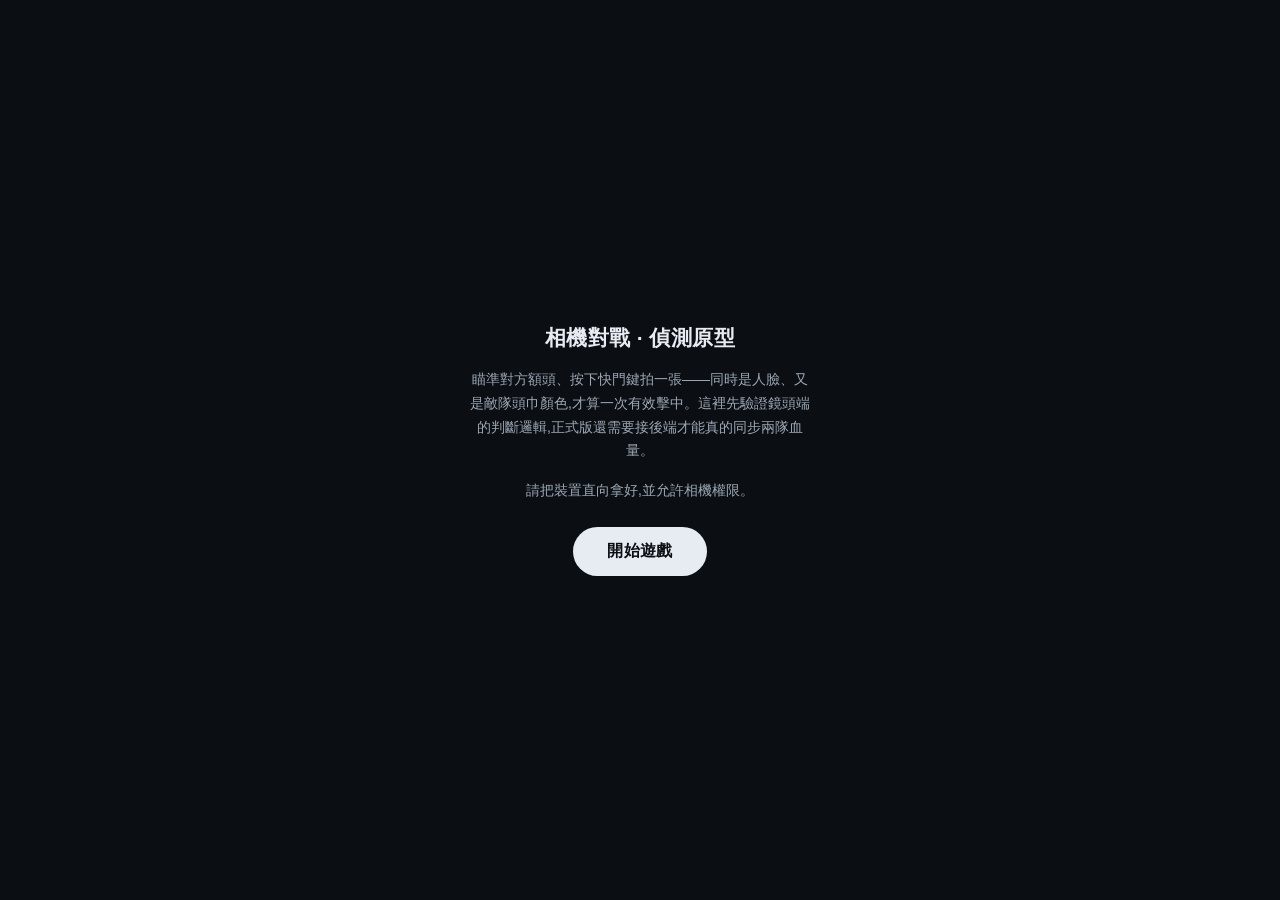
==== camera-battle-prototype.html @ 99b0b037 "Add files via upload" ====
<!DOCTYPE html>
<html lang="zh-Hant">
<head>
<meta charset="UTF-8">
<meta name="viewport" content="width=device-width, initial-scale=1.0, viewport-fit=cover, user-scalable=no">
<meta name="theme-color" content="#0B0E13">
<title>相機對戰 · 偵測原型</title>
<style>
  :root{
    --void:#0B0E13;
    --panel:#151A21;
    --red:#FF4757;
    --blue:#3D8BFF;
    --neutral:#9CA8B4;
    --hit:#FFD447;
    --text:#E7ECF2;
  }
  *{box-sizing:border-box; -webkit-tap-highlight-color:transparent;}
  html,body{
    margin:0; padding:0; width:100%; height:100%;
    background:var(--void); color:var(--text);
    font-family:-apple-system,BlinkMacSystemFont,"Helvetica Neue",Arial,sans-serif;
    overflow:hidden; overscroll-behavior:none;
  }
  #stage{position:fixed; inset:0;}
  video{
    position:absolute; inset:0; width:100%; height:100%;
    object-fit:cover; background:#000;
  }
  canvas#overlay{
    position:absolute; inset:0; width:100%; height:100%;
    object-fit:cover; pointer-events:none;
  }
  .flash{ position:absolute; inset:0; z-index:15; pointer-events:none; background:#fff; opacity:0; }
  .flash.flash-anim{ animation:flashPop .35s ease-out; }
  @keyframes flashPop{ 0%{opacity:.85;} 100%{opacity:0;} }

  #gameUI.hidden, .hidden{ display:none !important; }

  .hud-top{
    position:absolute; top:0; left:0; right:0;
    display:flex; align-items:center; justify-content:space-between;
    padding:calc(env(safe-area-inset-top,0px) + 14px) 16px 14px;
    background:linear-gradient(to bottom, rgba(11,14,19,.85), transparent);
    z-index:5;
  }
  .team-toggle{display:flex; gap:8px;}
  .team-btn{
    font-family:ui-monospace,"SF Mono","Cascadia Code","Roboto Mono",monospace;
    font-size:12px; letter-spacing:.06em; padding:8px 12px; border-radius:8px;
    border:1.5px solid rgba(255,255,255,.18); background:rgba(21,26,33,.7); color:var(--text);
    pointer-events:auto;
  }
  .team-btn[data-active="true"][data-team="red"]{ background:var(--red); border-color:var(--red); color:#1a0507;}
  .team-btn[data-active="true"][data-team="blue"]{ background:var(--blue); border-color:var(--blue); color:#04101f;}

  .hud-right{ display:flex; align-items:center; gap:8px; }
  .hit-counter{
    font-family:ui-monospace,"SF Mono","Cascadia Code","Roboto Mono",monospace;
    font-size:13px; letter-spacing:.06em; color:var(--neutral);
    background:rgba(21,26,33,.7); border:1px solid rgba(255,255,255,.14);
    padding:8px 12px; border-radius:8px;
  }
  .hit-counter b{color:var(--hit); font-size:15px;}
  .end-btn{
    font-family:ui-monospace,"SF Mono","Cascadia Code","Roboto Mono",monospace;
    font-size:11px; letter-spacing:.05em; padding:8px 10px; border-radius:8px;
    border:1.5px solid rgba(255,255,255,.18); background:rgba(21,26,33,.7); color:var(--neutral);
    pointer-events:auto;
  }

  .legend{
    position:absolute; top:64px; left:0; right:0; z-index:5;
    display:flex; justify-content:center; pointer-events:none;
  }
  .legend span{
    font-family:ui-monospace,"SF Mono","Cascadia Code","Roboto Mono",monospace;
    font-size:11px; color:var(--neutral); background:rgba(21,26,33,.7);
    padding:5px 10px; border-radius:6px; border:1px solid rgba(255,255,255,.1);
  }

  .reticle-wrap{
    position:absolute; top:44%; left:50%; transform:translate(-50%,-50%);
    width:150px; height:150px; z-index:4; pointer-events:none;
  }
  .reticle{width:100%; height:100%;}

  .result-banner{
    position:absolute; left:50%; top:38%; transform:translate(-50%,-50%) scale(.92);
    z-index:16; pointer-events:none; max-width:82vw; line-height:1.4;
    font-family:ui-monospace,"SF Mono","Cascadia Code","Roboto Mono",monospace;
    font-size:17px; font-weight:700; letter-spacing:.02em; text-align:center;
    padding:14px 20px; border-radius:12px;
    background:rgba(21,26,33,.88); border:1.5px solid rgba(255,255,255,.15);
    opacity:0; transition:opacity .18s ease, transform .18s ease;
  }
  .result-banner.show{ opacity:1; transform:translate(-50%,-50%) scale(1); }
  .result-banner.hit{ color:var(--hit); border-color:var(--hit); }
  .result-banner.miss{ color:var(--neutral); }

  .shutter-wrap{
    position:absolute; left:50%; bottom:calc(env(safe-area-inset-bottom,0px) + 28px);
    transform:translateX(-50%); z-index:10;
  }
  .shutter-btn{
    width:76px; height:76px; border-radius:50%;
    border:4px solid var(--text); background:transparent;
    display:flex; align-items:center; justify-content:center;
    pointer-events:auto; padding:0;
  }
  .shutter-inner{
    width:58px; height:58px; border-radius:50%; background:var(--text);
    transition: transform .1s ease, background .15s ease;
  }
  .shutter-btn:active .shutter-inner{ transform:scale(.8); }
  .shutter-btn:disabled .shutter-inner{ background:var(--neutral); }

  .status-bar{
    position:absolute; left:0; right:0; bottom:120px;
    padding:0 16px; z-index:5; text-align:center; pointer-events:none;
  }
  .status-text{
    font-family:ui-monospace,"SF Mono","Cascadia Code","Roboto Mono",monospace;
    font-size:13px; letter-spacing:.03em; color:var(--neutral);
  }

  .start-overlay{
    position:absolute; inset:0; z-index:20; background:var(--void);
    display:flex; flex-direction:column; align-items:center; justify-content:center;
    padding:32px; text-align:center; gap:16px;
  }
  .start-overlay h1{ font-size:21px; margin:0; letter-spacing:.02em; font-weight:700; }
  .start-overlay p{ font-size:14px; line-height:1.7; color:var(--neutral); margin:0; max-width:340px; }
  .start-btn{
    margin-top:8px; font-size:16px; font-weight:700; letter-spacing:.03em;
    padding:14px 34px; border-radius:999px; border:none;
    background:var(--text); color:var(--void); pointer-events:auto;
  }
  .start-btn:active{ transform:scale(.97); }
  .start-btn:disabled{ opacity:.6; }
  .error-text{ color:var(--red); font-size:13px; margin-top:4px; max-width:320px; }
</style>
</head>
<body>
<div id="stage">
  <video id="video" playsinline muted></video>
  <canvas id="overlay"></canvas>
  <div class="flash" id="flash"></div>

  <div id="gameUI" class="hidden">
    <div class="hud-top">
      <div class="team-toggle">
        <button class="team-btn" data-team="red" data-active="true">我方:紅隊</button>
        <button class="team-btn" data-team="blue" data-active="false">我方:藍隊</button>
      </div>
      <div class="hud-right">
        <div class="hit-counter">擊中 <b id="hitCount">0</b></div>
        <button class="end-btn" id="endBtn">結束</button>
      </div>
    </div>

    <div class="legend"><span id="legendText">尋找配戴「藍隊」頭巾的敵方臉孔</span></div>

    <div class="reticle-wrap">
      <svg class="reticle" viewBox="0 0 150 150" id="reticleSvg">
        <circle cx="75" cy="75" r="46" fill="none" stroke="#9CA8B4" stroke-width="2"/>
        <path d="M75 8 L75 28 M75 122 L75 142 M8 75 L28 75 M122 75 L142 75" stroke="#9CA8B4" stroke-width="2.5" stroke-linecap="round"/>
      </svg>
    </div>

    <div class="status-bar"><div class="status-text">瞄準對方額頭,按下方快門鍵拍一張判定</div></div>
    <div class="result-banner" id="resultBanner"></div>

    <div class="shutter-wrap">
      <button class="shutter-btn" id="shutterBtn" aria-label="拍照判定"><span class="shutter-inner"></span></button>
    </div>
  </div>

  <div class="start-overlay" id="startOverlay">
    <h1>相機對戰 · 偵測原型</h1>
    <p>瞄準對方額頭、按下快門鍵拍一張——同時是人臉、又是敵隊頭巾顏色,才算一次有效擊中。這裡先驗證鏡頭端的判斷邏輯,正式版還需要接後端才能真的同步兩隊血量。</p>
    <p>請把裝置直向拿好,並允許相機權限。</p>
    <button class="start-btn" id="startBtn">開始遊戲</button>
    <div class="error-text hidden" id="errorText"></div>
  </div>

  <div class="start-overlay hidden" id="endOverlay">
    <h1>本回合結束</h1>
    <p id="endSummaryText">這次共擊中 0 次,相機已經關閉。</p>
    <button class="start-btn" id="restartBtn">重新開始</button>
  </div>
</div>

<script type="module">
const video = document.getElementById('video');
const canvas = document.getElementById('overlay');
const ctx = canvas.getContext('2d', { willReadFrequently: true });
const flash = document.getElementById('flash');
const gameUI = document.getElementById('gameUI');
const startOverlay = document.getElementById('startOverlay');
const startBtn = document.getElementById('startBtn');
const errorText = document.getElementById('errorText');
const endOverlay = document.getElementById('endOverlay');
const endSummaryText = document.getElementById('endSummaryText');
const restartBtn = document.getElementById('restartBtn');
const endBtn = document.getElementById('endBtn');
const shutterBtn = document.getElementById('shutterBtn');
const hitCountEl = document.getElementById('hitCount');
const legendText = document.getElementById('legendText');
const resultBanner = document.getElementById('resultBanner');
const teamBtns = document.querySelectorAll('.team-btn');

let myTeam = 'red';
let enemyTeam = 'blue';
let hitCount = 0;
let faceDetector = null;
let mediaStream = null;
let animId = null;
let previewPaused = false;
let shotBusy = false;
const SHOT_RESULT_MS = 1400;

// 兩隊的顏色定義:色相(Hue)範圍 + 最低飽和度/亮度門檻。
// 色相判斷比亮度判斷更耐燈光變化,陰影下通常還是分得出紅/藍。
// 正式使用前務必用實際頭巾材質、在活動當天的燈光下重新測試這幾個數字。
const TEAM_COLORS = {
  red:  { label: '紅隊', hueRanges: [[0,18], [342,360]], sat: 0.35, val: 0.28 },
  blue: { label: '藍隊', hueRanges: [[195,255]],          sat: 0.30, val: 0.28 }
};

teamBtns.forEach(btn => {
  btn.addEventListener('click', () => {
    myTeam = btn.dataset.team;
    enemyTeam = myTeam === 'red' ? 'blue' : 'red';
    teamBtns.forEach(b => b.dataset.active = (b.dataset.team === myTeam) ? 'true' : 'false');
    legendText.textContent = `尋找配戴「${TEAM_COLORS[enemyTeam].label}」頭巾的敵方臉孔`;
  });
});

function rgbToHsv(r, g, b){
  r/=255; g/=255; b/=255;
  const max=Math.max(r,g,b), min=Math.min(r,g,b), d=max-min;
  let h=0;
  if (d !== 0){
    if (max===r) h=((g-b)/d)%6;
    else if (max===g) h=(b-r)/d+2;
    else h=(r-g)/d+4;
    h*=60; if (h<0) h+=360;
  }
  const s = max===0 ? 0 : d/max;
  const v = max;
  return [h,s,v];
}

function matchesTeamColor(h,s,v,teamKey){
  const def = TEAM_COLORS[teamKey];
  if (s < def.sat || v < def.val) return false;
  return def.hueRanges.some(([lo,hi]) => h>=lo && h<=hi);
}

function sampleColorNearForehead(box){
  // 取樣區塊在偵測框「上方」,對應額頭/頭巾的位置,而不是胸口。
  const sx = Math.max(0, Math.round(box.originX + box.width*0.15));
  const sy = Math.max(0, Math.round(box.originY - box.height*0.35));
  const sw = Math.min(canvas.width - sx, Math.round(box.width*0.7));
  const sh = Math.min(canvas.height - sy, Math.round(box.height*0.35));
  if (sw <= 4 || sh <= 4) return null;
  let data;
  try { data = ctx.getImageData(sx, sy, sw, sh).data; }
  catch(e){ return null; }
  let r=0,g=0,b=0,n=0;
  for (let i=0; i<data.length; i+=16){
    r+=data[i]; g+=data[i+1]; b+=data[i+2]; n++;
  }
  if (!n) return null;
  return { r:r/n, g:g/n, b:b/n, rect:{sx,sy,sw,sh} };
}

async function initCamera(){
  mediaStream = await navigator.mediaDevices.getUserMedia({
    video: { facingMode: { ideal: 'environment' }, width:{ideal:1280}, height:{ideal:720} },
    audio: false
  });
  video.srcObject = mediaStream;
  await new Promise(resolve => { video.onloadedmetadata = () => resolve(); });
  await video.play();
  canvas.width = video.videoWidth;
  canvas.height = video.videoHeight;
}

async function initFaceDetector(){
  const { FaceDetector, FilesetResolver } = await import("https://cdn.jsdelivr.net/npm/@mediapipe/tasks-vision@0.10.0");
  const vision = await FilesetResolver.forVisionTasks(
    "https://cdn.jsdelivr.net/npm/@mediapipe/tasks-vision@0.10.0/wasm"
  );
  faceDetector = await FaceDetector.createFromOptions(vision, {
    baseOptions: {
      // full_range 模型,比原本的 short_range 更適合抓中遠距離的臉,不是只有近距離自拍才抓得到。
      modelAssetPath: "https://storage.googleapis.com/mediapipe-models/face_detector/blaze_face_full_range/float16/1/blaze_face_full_range.tflite",
      delegate: "GPU"
    },
    runningMode: "VIDEO"
  });
}

function previewLoop(){
  animId = requestAnimationFrame(previewLoop);
  if (previewPaused || video.readyState < 2) return;
  ctx.drawImage(video, 0, 0, canvas.width, canvas.height);
}

function flashScreen(){
  flash.classList.remove('flash-anim');
  void flash.offsetWidth;
  flash.classList.add('flash-anim');
}

function evaluateShot(){
  const result = faceDetector.detectForVideo(video, performance.now());
  const detections = result.detections || [];
  if (!detections.length) return { hit:false, reason:'沒偵測到人臉' };

  const box = detections[0].boundingBox;
  ctx.strokeStyle = 'rgba(231,236,242,.75)';
  ctx.lineWidth = 3;
  ctx.strokeRect(box.originX, box.originY, box.width, box.height);

  const sample = sampleColorNearForehead(box);
  if (!sample) return { hit:false, reason:'沒偵測到人臉' };

  const [h,s,v] = rgbToHsv(sample.r, sample.g, sample.b);
  const hit = matchesTeamColor(h,s,v,enemyTeam);
  ctx.strokeStyle = hit ? (enemyTeam==='red' ? '#FF4757' : '#3D8BFF') : 'rgba(255,255,255,.6)';
  ctx.lineWidth = 3;
  ctx.strokeRect(sample.rect.sx, sample.rect.sy, sample.rect.sw, sample.rect.sh);

  return hit ? { hit:true, reason:'' } : { hit:false, reason:'偵測到人臉,但沒看到敵隊頭巾' };
}

async function takeShot(){
  if (shotBusy || !faceDetector) return;
  shotBusy = true;
  shutterBtn.disabled = true;
  previewPaused = true; // 定格當下畫面,像真的拍了一張照片
  flashScreen();

  const { hit, reason } = evaluateShot();

  if (hit){
    hitCount++;
    hitCountEl.textContent = hitCount;
    resultBanner.textContent = '🎯 擊中!';
    resultBanner.className = 'result-banner show hit';
  } else {
    resultBanner.textContent = `❌ 沒有擊中(${reason})`;
    resultBanner.className = 'result-banner show miss';
  }

  await new Promise(r => setTimeout(r, SHOT_RESULT_MS));

  resultBanner.classList.remove('show');
  previewPaused = false;
  shotBusy = false;
  shutterBtn.disabled = false;
}

function stopCamera(){
  if (animId) cancelAnimationFrame(animId);
  animId = null;
  if (mediaStream){
    mediaStream.getTracks().forEach(t => t.stop());
    mediaStream = null;
  }
}

shutterBtn.addEventListener('click', takeShot);

endBtn.addEventListener('click', () => {
  stopCamera();
  gameUI.classList.add('hidden');
  endSummaryText.textContent = `這次共擊中 ${hitCount} 次,相機已經關閉。`;
  endOverlay.classList.remove('hidden');
});

restartBtn.addEventListener('click', () => {
  hitCount = 0;
  hitCountEl.textContent = 0;
  endOverlay.classList.add('hidden');
  startOverlay.classList.remove('hidden');
});

startBtn.addEventListener('click', async () => {
  startBtn.disabled = true;
  startBtn.textContent = '啟動中…';
  errorText.classList.add('hidden');
  try {
    if (location.protocol !== 'https:' && location.hostname !== 'localhost'){
      throw new Error('相機權限需要在 https 網址下才能使用,請確認部署後的網址是 https 開頭。');
    }
    await initCamera();
    startBtn.textContent = '載入偵測模型中…';
    await initFaceDetector();
    startOverlay.classList.add('hidden');
    gameUI.classList.remove('hidden');
    previewPaused = false;
    previewLoop();
  } catch (err){
    console.error(err);
    stopCamera();
    errorText.textContent = '啟動失敗:' + (err && err.message ? err.message : '無法取得相機權限,請確認已允許相機存取。');
    errorText.classList.remove('hidden');
    startBtn.disabled = false;
    startBtn.textContent = '重試';
  }
});
</script>
</body>
</html>
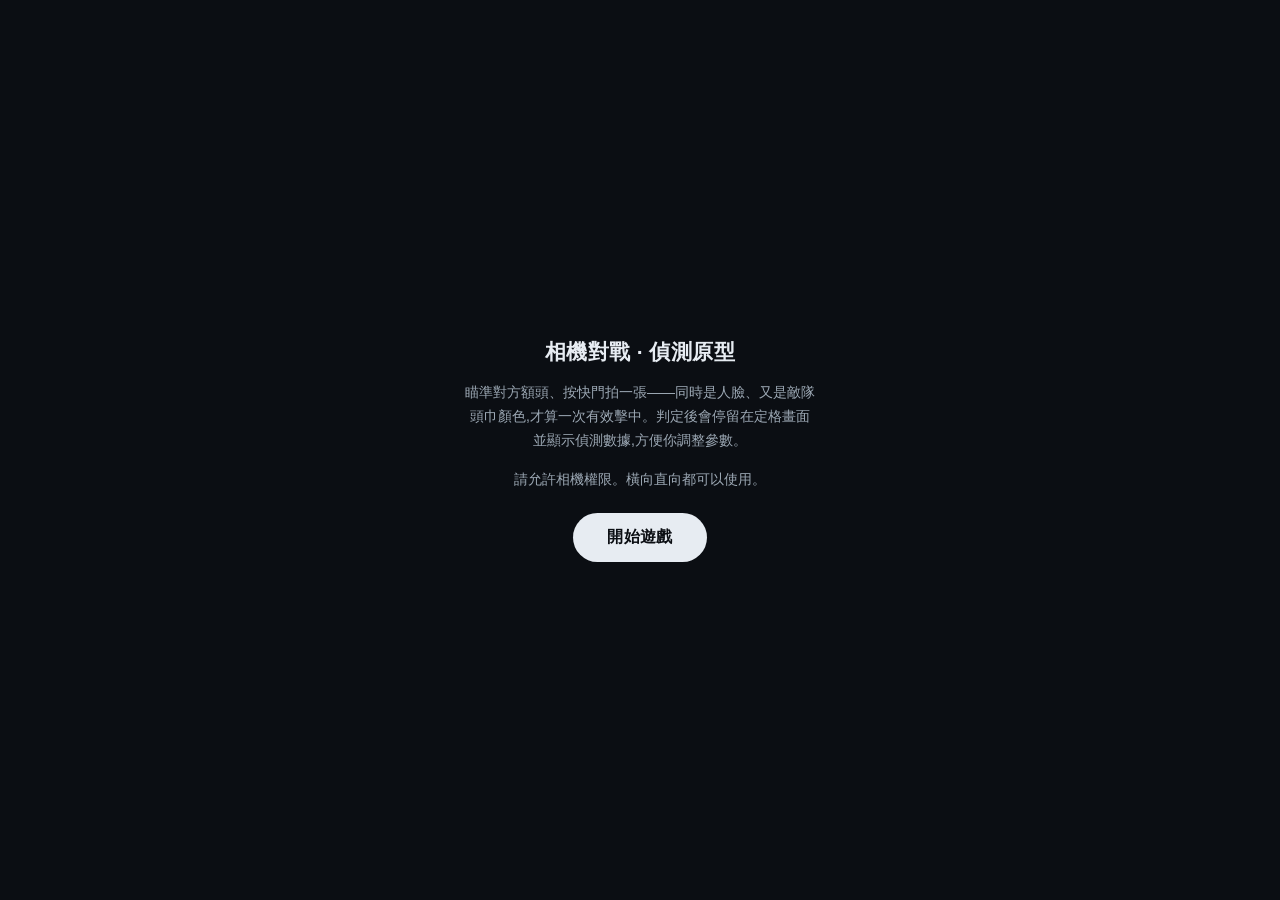
==== commit 2b46fff1: "Add files via upload" ====
--- a/camera-battle-prototype.html
+++ b/camera-battle-prototype.html
@@ -32,113 +32,137 @@
     object-fit:cover; pointer-events:none;
   }
   .flash{ position:absolute; inset:0; z-index:15; pointer-events:none; background:#fff; opacity:0; }
-  .flash.flash-anim{ animation:flashPop .35s ease-out; }
-  @keyframes flashPop{ 0%{opacity:.85;} 100%{opacity:0;} }
-
-  #gameUI.hidden, .hidden{ display:none !important; }
+  .flash.flash-anim{ animation:flashPop .3s ease-out; }
+  @keyframes flashPop{ 0%{opacity:.8;} 100%{opacity:0;} }
+
+  .hidden{ display:none !important; }
+
+  /* 拍照定格時蓋上的透明層,點一下可提前關掉結果 */
+  .dismiss-layer{ position:absolute; inset:0; z-index:14; }
 
   .hud-top{
     position:absolute; top:0; left:0; right:0;
-    display:flex; align-items:center; justify-content:space-between;
-    padding:calc(env(safe-area-inset-top,0px) + 14px) 16px 14px;
+    display:flex; align-items:center; justify-content:space-between; gap:8px;
+    padding:calc(env(safe-area-inset-top,0px) + 12px) calc(env(safe-area-inset-left,0px) + 14px) 12px calc(env(safe-area-inset-right,0px) + 14px);
     background:linear-gradient(to bottom, rgba(11,14,19,.85), transparent);
     z-index:5;
   }
-  .team-toggle{display:flex; gap:8px;}
-  .team-btn{
+  .team-toggle{display:flex; gap:6px;}
+  .team-btn, .end-btn{
     font-family:ui-monospace,"SF Mono","Cascadia Code","Roboto Mono",monospace;
-    font-size:12px; letter-spacing:.06em; padding:8px 12px; border-radius:8px;
-    border:1.5px solid rgba(255,255,255,.18); background:rgba(21,26,33,.7); color:var(--text);
-    pointer-events:auto;
+    font-size:12px; letter-spacing:.05em; padding:8px 11px; border-radius:8px;
+    border:1.5px solid rgba(255,255,255,.18); background:rgba(21,26,33,.75); color:var(--text);
+    pointer-events:auto; white-space:nowrap;
   }
   .team-btn[data-active="true"][data-team="red"]{ background:var(--red); border-color:var(--red); color:#1a0507;}
   .team-btn[data-active="true"][data-team="blue"]{ background:var(--blue); border-color:var(--blue); color:#04101f;}
-
-  .hud-right{ display:flex; align-items:center; gap:8px; }
+  .end-btn{ color:var(--neutral); font-size:11px; }
+
+  .hud-right{ display:flex; align-items:center; gap:7px; }
   .hit-counter{
     font-family:ui-monospace,"SF Mono","Cascadia Code","Roboto Mono",monospace;
-    font-size:13px; letter-spacing:.06em; color:var(--neutral);
-    background:rgba(21,26,33,.7); border:1px solid rgba(255,255,255,.14);
-    padding:8px 12px; border-radius:8px;
+    font-size:12px; letter-spacing:.05em; color:var(--neutral);
+    background:rgba(21,26,33,.75); border:1px solid rgba(255,255,255,.14);
+    padding:8px 11px; border-radius:8px; white-space:nowrap;
   }
   .hit-counter b{color:var(--hit); font-size:15px;}
-  .end-btn{
-    font-family:ui-monospace,"SF Mono","Cascadia Code","Roboto Mono",monospace;
-    font-size:11px; letter-spacing:.05em; padding:8px 10px; border-radius:8px;
-    border:1.5px solid rgba(255,255,255,.18); background:rgba(21,26,33,.7); color:var(--neutral);
-    pointer-events:auto;
-  }
 
   .legend{
-    position:absolute; top:64px; left:0; right:0; z-index:5;
-    display:flex; justify-content:center; pointer-events:none;
+    position:absolute; top:60px; left:0; right:0; z-index:5;
+    display:flex; justify-content:center; pointer-events:none; padding:0 12px;
   }
   .legend span{
     font-family:ui-monospace,"SF Mono","Cascadia Code","Roboto Mono",monospace;
-    font-size:11px; color:var(--neutral); background:rgba(21,26,33,.7);
+    font-size:11px; color:var(--neutral); background:rgba(21,26,33,.75);
     padding:5px 10px; border-radius:6px; border:1px solid rgba(255,255,255,.1);
   }
 
   .reticle-wrap{
-    position:absolute; top:44%; left:50%; transform:translate(-50%,-50%);
-    width:150px; height:150px; z-index:4; pointer-events:none;
+    position:absolute; top:50%; left:50%; transform:translate(-50%,-50%);
+    width:140px; height:140px; z-index:4; pointer-events:none;
   }
   .reticle{width:100%; height:100%;}
 
   .result-banner{
-    position:absolute; left:50%; top:38%; transform:translate(-50%,-50%) scale(.92);
-    z-index:16; pointer-events:none; max-width:82vw; line-height:1.4;
+    position:absolute; left:50%; top:50%; transform:translate(-50%,-50%) scale(.94);
+    z-index:16; pointer-events:none; max-width:86vw;
     font-family:ui-monospace,"SF Mono","Cascadia Code","Roboto Mono",monospace;
-    font-size:17px; font-weight:700; letter-spacing:.02em; text-align:center;
-    padding:14px 20px; border-radius:12px;
-    background:rgba(21,26,33,.88); border:1.5px solid rgba(255,255,255,.15);
-    opacity:0; transition:opacity .18s ease, transform .18s ease;
+    text-align:center; padding:14px 18px; border-radius:12px;
+    background:rgba(11,14,19,.92); border:1.5px solid rgba(255,255,255,.15);
+    opacity:0; transition:opacity .15s ease, transform .15s ease;
   }
   .result-banner.show{ opacity:1; transform:translate(-50%,-50%) scale(1); }
-  .result-banner.hit{ color:var(--hit); border-color:var(--hit); }
-  .result-banner.miss{ color:var(--neutral); }
+  .result-title{ font-size:17px; font-weight:700; letter-spacing:.02em; }
+  .result-banner.hit .result-title{ color:var(--hit); }
+  .result-banner.hit{ border-color:var(--hit); }
+  .result-banner.miss .result-title{ color:var(--neutral); }
+  .result-detail{
+    margin-top:9px; padding-top:9px; border-top:1px solid rgba(255,255,255,.12);
+    font-size:11px; line-height:1.7; color:var(--neutral); letter-spacing:.02em;
+  }
+  .swatch{
+    display:inline-block; width:11px; height:11px; border-radius:3px; vertical-align:-1px;
+    border:1px solid rgba(255,255,255,.35); margin-right:5px;
+  }
+  .tap-hint{ margin-top:8px; font-size:10px; color:rgba(156,168,180,.65); }
 
   .shutter-wrap{
-    position:absolute; left:50%; bottom:calc(env(safe-area-inset-bottom,0px) + 28px);
+    position:absolute; left:50%; bottom:calc(env(safe-area-inset-bottom,0px) + 26px);
     transform:translateX(-50%); z-index:10;
   }
   .shutter-btn{
-    width:76px; height:76px; border-radius:50%;
+    width:74px; height:74px; border-radius:50%;
     border:4px solid var(--text); background:transparent;
     display:flex; align-items:center; justify-content:center;
     pointer-events:auto; padding:0;
   }
   .shutter-inner{
-    width:58px; height:58px; border-radius:50%; background:var(--text);
+    width:56px; height:56px; border-radius:50%; background:var(--text);
     transition: transform .1s ease, background .15s ease;
   }
   .shutter-btn:active .shutter-inner{ transform:scale(.8); }
   .shutter-btn:disabled .shutter-inner{ background:var(--neutral); }
 
   .status-bar{
-    position:absolute; left:0; right:0; bottom:120px;
+    position:absolute; left:0; right:0; bottom:116px;
     padding:0 16px; z-index:5; text-align:center; pointer-events:none;
   }
   .status-text{
     font-family:ui-monospace,"SF Mono","Cascadia Code","Roboto Mono",monospace;
-    font-size:13px; letter-spacing:.03em; color:var(--neutral);
+    font-size:12px; letter-spacing:.03em; color:var(--neutral);
+  }
+
+  /* ---- 橫向模式:快門移到右側,避開下方安全區 ---- */
+  @media (orientation: landscape){
+    .shutter-wrap{
+      left:auto; bottom:50%; right:calc(env(safe-area-inset-right,0px) + 26px);
+      transform:translateY(50%);
+    }
+    .status-bar{ bottom:16px; padding:0 130px; }
+    .legend{ top:56px; }
+    .reticle-wrap{ left:calc(50% - 55px); width:120px; height:120px; }
+    .result-banner{ left:calc(50% - 55px); }
+    .start-overlay{ padding:20px 34px; gap:10px; }
+    .start-overlay h1{ font-size:18px; }
+    .start-overlay p{ font-size:12.5px; line-height:1.6; max-width:520px; }
+    .start-btn{ padding:11px 30px; font-size:15px; margin-top:2px; }
   }
 
   .start-overlay{
     position:absolute; inset:0; z-index:20; background:var(--void);
     display:flex; flex-direction:column; align-items:center; justify-content:center;
-    padding:32px; text-align:center; gap:16px;
+    padding:32px; text-align:center; gap:15px; overflow-y:auto;
   }
   .start-overlay h1{ font-size:21px; margin:0; letter-spacing:.02em; font-weight:700; }
-  .start-overlay p{ font-size:14px; line-height:1.7; color:var(--neutral); margin:0; max-width:340px; }
+  .start-overlay p{ font-size:14px; line-height:1.7; color:var(--neutral); margin:0; max-width:350px; }
   .start-btn{
-    margin-top:8px; font-size:16px; font-weight:700; letter-spacing:.03em;
+    margin-top:6px; font-size:16px; font-weight:700; letter-spacing:.03em;
     padding:14px 34px; border-radius:999px; border:none;
     background:var(--text); color:var(--void); pointer-events:auto;
   }
   .start-btn:active{ transform:scale(.97); }
   .start-btn:disabled{ opacity:.6; }
-  .error-text{ color:var(--red); font-size:13px; margin-top:4px; max-width:320px; }
+  .error-text{ color:var(--red); font-size:13px; margin-top:2px; max-width:330px; line-height:1.6; }
 </style>
 </head>
 <body>
@@ -162,14 +186,20 @@
     <div class="legend"><span id="legendText">尋找配戴「藍隊」頭巾的敵方臉孔</span></div>
 
     <div class="reticle-wrap">
-      <svg class="reticle" viewBox="0 0 150 150" id="reticleSvg">
+      <svg class="reticle" viewBox="0 0 150 150">
         <circle cx="75" cy="75" r="46" fill="none" stroke="#9CA8B4" stroke-width="2"/>
         <path d="M75 8 L75 28 M75 122 L75 142 M8 75 L28 75 M122 75 L142 75" stroke="#9CA8B4" stroke-width="2.5" stroke-linecap="round"/>
       </svg>
     </div>
 
-    <div class="status-bar"><div class="status-text">瞄準對方額頭,按下方快門鍵拍一張判定</div></div>
-    <div class="result-banner" id="resultBanner"></div>
+    <div class="status-bar"><div class="status-text">瞄準對方額頭,按快門拍一張判定</div></div>
+
+    <div class="dismiss-layer hidden" id="dismissLayer"></div>
+    <div class="result-banner" id="resultBanner">
+      <div class="result-title" id="resultTitle"></div>
+      <div class="result-detail" id="resultDetail"></div>
+      <div class="tap-hint">點畫面任一處繼續</div>
+    </div>
 
     <div class="shutter-wrap">
       <button class="shutter-btn" id="shutterBtn" aria-label="拍照判定"><span class="shutter-inner"></span></button>
@@ -178,8 +208,8 @@
 
   <div class="start-overlay" id="startOverlay">
     <h1>相機對戰 · 偵測原型</h1>
-    <p>瞄準對方額頭、按下快門鍵拍一張——同時是人臉、又是敵隊頭巾顏色,才算一次有效擊中。這裡先驗證鏡頭端的判斷邏輯,正式版還需要接後端才能真的同步兩隊血量。</p>
-    <p>請把裝置直向拿好,並允許相機權限。</p>
+    <p>瞄準對方額頭、按快門拍一張——同時是人臉、又是敵隊頭巾顏色,才算一次有效擊中。判定後會停留在定格畫面並顯示偵測數據,方便你調整參數。</p>
+    <p>請允許相機權限。橫向直向都可以使用。</p>
     <button class="start-btn" id="startBtn">開始遊戲</button>
     <div class="error-text hidden" id="errorText"></div>
   </div>
@@ -208,6 +238,9 @@
 const hitCountEl = document.getElementById('hitCount');
 const legendText = document.getElementById('legendText');
 const resultBanner = document.getElementById('resultBanner');
+const resultTitle = document.getElementById('resultTitle');
+const resultDetail = document.getElementById('resultDetail');
+const dismissLayer = document.getElementById('dismissLayer');
 const teamBtns = document.querySelectorAll('.team-btn');
 
 let myTeam = 'red';
@@ -218,7 +251,7 @@
 let animId = null;
 let previewPaused = false;
 let shotBusy = false;
-const SHOT_RESULT_MS = 1400;
+let lastTimestamp = 0;   // MediaPipe 要求送進去的時間戳必須遞增
 
 // 兩隊的顏色定義:色相(Hue)範圍 + 最低飽和度/亮度門檻。
 // 色相判斷比亮度判斷更耐燈光變化,陰影下通常還是分得出紅/藍。
@@ -259,7 +292,7 @@
 }
 
 function sampleColorNearForehead(box){
-  // 取樣區塊在偵測框「上方」,對應額頭/頭巾的位置,而不是胸口。
+  // 取樣區塊在偵測框「上方」,對應額頭/頭巾的位置。
   const sx = Math.max(0, Math.round(box.originX + box.width*0.15));
   const sy = Math.max(0, Math.round(box.originY - box.height*0.35));
   const sw = Math.min(canvas.width - sx, Math.round(box.width*0.7));
@@ -276,6 +309,13 @@
   return { r:r/n, g:g/n, b:b/n, rect:{sx,sy,sw,sh} };
 }
 
+function syncCanvasSize(){
+  if (video.videoWidth && (canvas.width !== video.videoWidth || canvas.height !== video.videoHeight)){
+    canvas.width = video.videoWidth;
+    canvas.height = video.videoHeight;
+  }
+}
+
 async function initCamera(){
   mediaStream = await navigator.mediaDevices.getUserMedia({
     video: { facingMode: { ideal: 'environment' }, width:{ideal:1280}, height:{ideal:720} },
@@ -284,8 +324,7 @@
   video.srcObject = mediaStream;
   await new Promise(resolve => { video.onloadedmetadata = () => resolve(); });
   await video.play();
-  canvas.width = video.videoWidth;
-  canvas.height = video.videoHeight;
+  syncCanvasSize();
 }
 
 async function initFaceDetector(){
@@ -295,7 +334,7 @@
   );
   faceDetector = await FaceDetector.createFromOptions(vision, {
     baseOptions: {
-      // full_range 模型,比原本的 short_range 更適合抓中遠距離的臉,不是只有近距離自拍才抓得到。
+      // full_range 模型,比 short_range 更適合抓中遠距離的臉。
       modelAssetPath: "https://storage.googleapis.com/mediapipe-models/face_detector/blaze_face_full_range/float16/1/blaze_face_full_range.tflite",
       delegate: "GPU"
     },
@@ -306,6 +345,7 @@
 function previewLoop(){
   animId = requestAnimationFrame(previewLoop);
   if (previewPaused || video.readyState < 2) return;
+  syncCanvasSize();   // 轉向後鏡頭解析度若改變,這裡會自動跟上
   ctx.drawImage(video, 0, 0, canvas.width, canvas.height);
 }
 
@@ -316,52 +356,86 @@
 }
 
 function evaluateShot(){
-  const result = faceDetector.detectForVideo(video, performance.now());
+  // 時間戳必須嚴格遞增,否則 MediaPipe 會丟出錯誤
+  let ts = Math.round(performance.now());
+  if (ts <= lastTimestamp) ts = lastTimestamp + 1;
+  lastTimestamp = ts;
+
+  const result = faceDetector.detectForVideo(video, ts);
   const detections = result.detections || [];
-  if (!detections.length) return { hit:false, reason:'沒偵測到人臉' };
+  if (!detections.length){
+    return { hit:false, title:'❌ 沒有擊中', detail:'畫面中沒有偵測到人臉' };
+  }
 
   const box = detections[0].boundingBox;
-  ctx.strokeStyle = 'rgba(231,236,242,.75)';
+  ctx.strokeStyle = 'rgba(231,236,242,.8)';
   ctx.lineWidth = 3;
   ctx.strokeRect(box.originX, box.originY, box.width, box.height);
 
   const sample = sampleColorNearForehead(box);
-  if (!sample) return { hit:false, reason:'沒偵測到人臉' };
+  if (!sample){
+    return { hit:false, title:'❌ 沒有擊中', detail:`偵測到 ${detections.length} 張臉,但額頭位置超出畫面,無法取樣` };
+  }
 
   const [h,s,v] = rgbToHsv(sample.r, sample.g, sample.b);
   const hit = matchesTeamColor(h,s,v,enemyTeam);
-  ctx.strokeStyle = hit ? (enemyTeam==='red' ? '#FF4757' : '#3D8BFF') : 'rgba(255,255,255,.6)';
+
+  ctx.strokeStyle = hit ? (enemyTeam==='red' ? '#FF4757' : '#3D8BFF') : 'rgba(255,255,255,.65)';
   ctx.lineWidth = 3;
   ctx.strokeRect(sample.rect.sx, sample.rect.sy, sample.rect.sw, sample.rect.sh);
 
-  return hit ? { hit:true, reason:'' } : { hit:false, reason:'偵測到人臉,但沒看到敵隊頭巾' };
-}
-
-async function takeShot(){
+  const rgbCss = `rgb(${Math.round(sample.r)},${Math.round(sample.g)},${Math.round(sample.b)})`;
+  const def = TEAM_COLORS[enemyTeam];
+  const detail =
+    `偵測到 ${detections.length} 張臉<br>` +
+    `<span class="swatch" style="background:${rgbCss}"></span>額頭取樣色 ${rgbCss}<br>` +
+    `色相 ${h.toFixed(0)}° · 飽和 ${s.toFixed(2)} · 亮度 ${v.toFixed(2)}<br>` +
+    `${def.label}門檻:色相 ${def.hueRanges.map(r=>r.join('-')).join(' 或 ')} · 飽和≥${def.sat} · 亮度≥${def.val}`;
+
+  return {
+    hit,
+    title: hit ? '🎯 擊中!' : '❌ 沒有擊中',
+    detail: hit ? detail : `顏色不符合${def.label}條件<br>${detail}`
+  };
+}
+
+function showResult(res){
+  resultTitle.textContent = res.title;
+  resultDetail.innerHTML = res.detail;
+  resultBanner.className = 'result-banner show ' + (res.hit ? 'hit' : 'miss');
+  dismissLayer.classList.remove('hidden');
+}
+
+function dismissResult(){
+  if (!shotBusy) return;
+  resultBanner.classList.remove('show');
+  dismissLayer.classList.add('hidden');
+  previewPaused = false;
+  shotBusy = false;
+  shutterBtn.disabled = false;
+}
+
+function takeShot(){
   if (shotBusy || !faceDetector) return;
   shotBusy = true;
   shutterBtn.disabled = true;
-  previewPaused = true; // 定格當下畫面,像真的拍了一張照片
+  previewPaused = true;   // 定格當下畫面,像真的拍了一張
   flashScreen();
 
-  const { hit, reason } = evaluateShot();
-
-  if (hit){
+  let res;
+  try {
+    res = evaluateShot();
+  } catch (err){
+    // 任何偵測錯誤都要有結果,絕不能讓畫面卡在定格狀態
+    console.error('偵測失敗:', err);
+    res = { hit:false, title:'⚠️ 偵測失敗', detail:'判定時發生錯誤,請再試一次<br>' + (err && err.message ? err.message : '') };
+  }
+  showResult(res);
+
+  if (res.hit){
     hitCount++;
     hitCountEl.textContent = hitCount;
-    resultBanner.textContent = '🎯 擊中!';
-    resultBanner.className = 'result-banner show hit';
-  } else {
-    resultBanner.textContent = `❌ 沒有擊中(${reason})`;
-    resultBanner.className = 'result-banner show miss';
-  }
-
-  await new Promise(r => setTimeout(r, SHOT_RESULT_MS));
-
-  resultBanner.classList.remove('show');
-  previewPaused = false;
-  shotBusy = false;
-  shutterBtn.disabled = false;
+  }
 }
 
 function stopCamera(){
@@ -371,48 +445,73 @@
     mediaStream.getTracks().forEach(t => t.stop());
     mediaStream = null;
   }
-}
-
-shutterBtn.addEventListener('click', takeShot);
-
-endBtn.addEventListener('click', () => {
-  stopCamera();
-  gameUI.classList.add('hidden');
-  endSummaryText.textContent = `這次共擊中 ${hitCount} 次,相機已經關閉。`;
-  endOverlay.classList.remove('hidden');
-});
-
-restartBtn.addEventListener('click', () => {
+  video.srcObject = null;
+}
+
+function resetGameUI(){
+  resultBanner.classList.remove('show');
+  dismissLayer.classList.add('hidden');
+  previewPaused = false;
+  shotBusy = false;
+  shutterBtn.disabled = false;
   hitCount = 0;
-  hitCountEl.textContent = 0;
-  endOverlay.classList.add('hidden');
-  startOverlay.classList.remove('hidden');
-});
-
-startBtn.addEventListener('click', async () => {
+  hitCountEl.textContent = '0';
+}
+
+async function startGame(){
   startBtn.disabled = true;
   startBtn.textContent = '啟動中…';
   errorText.classList.add('hidden');
   try {
     if (location.protocol !== 'https:' && location.hostname !== 'localhost'){
-      throw new Error('相機權限需要在 https 網址下才能使用,請確認部署後的網址是 https 開頭。');
+      throw new Error('相機權限需要在 https 網址下才能使用,請確認網址是 https 開頭。');
     }
     await initCamera();
-    startBtn.textContent = '載入偵測模型中…';
-    await initFaceDetector();
+    if (!faceDetector){          // 模型只載入一次,重新開始時直接沿用
+      startBtn.textContent = '載入偵測模型中…';
+      await initFaceDetector();
+    }
+    resetGameUI();
     startOverlay.classList.add('hidden');
     gameUI.classList.remove('hidden');
-    previewPaused = false;
     previewLoop();
   } catch (err){
     console.error(err);
     stopCamera();
     errorText.textContent = '啟動失敗:' + (err && err.message ? err.message : '無法取得相機權限,請確認已允許相機存取。');
     errorText.classList.remove('hidden');
+  } finally {
+    // 不論成功失敗都把按鈕復原,否則重新開始時會按不下去
     startBtn.disabled = false;
-    startBtn.textContent = '重試';
-  }
+    startBtn.textContent = '開始遊戲';
+  }
+}
+
+shutterBtn.addEventListener('click', takeShot);
+dismissLayer.addEventListener('click', dismissResult);
+
+endBtn.addEventListener('click', () => {
+  stopCamera();
+  resultBanner.classList.remove('show');
+  dismissLayer.classList.add('hidden');
+  previewPaused = false;
+  shotBusy = false;
+  shutterBtn.disabled = false;
+  gameUI.classList.add('hidden');
+  endSummaryText.textContent = `這次共擊中 ${hitCount} 次,相機已經關閉。`;
+  endOverlay.classList.remove('hidden');
 });
+
+restartBtn.addEventListener('click', () => {
+  endOverlay.classList.add('hidden');
+  startOverlay.classList.remove('hidden');
+});
+
+startBtn.addEventListener('click', startGame);
+
+// 轉向時重新對齊畫布尺寸
+window.addEventListener('orientationchange', () => setTimeout(syncCanvasSize, 300));
+window.addEventListener('resize', syncCanvasSize);
 </script>
 </body>
 </html>
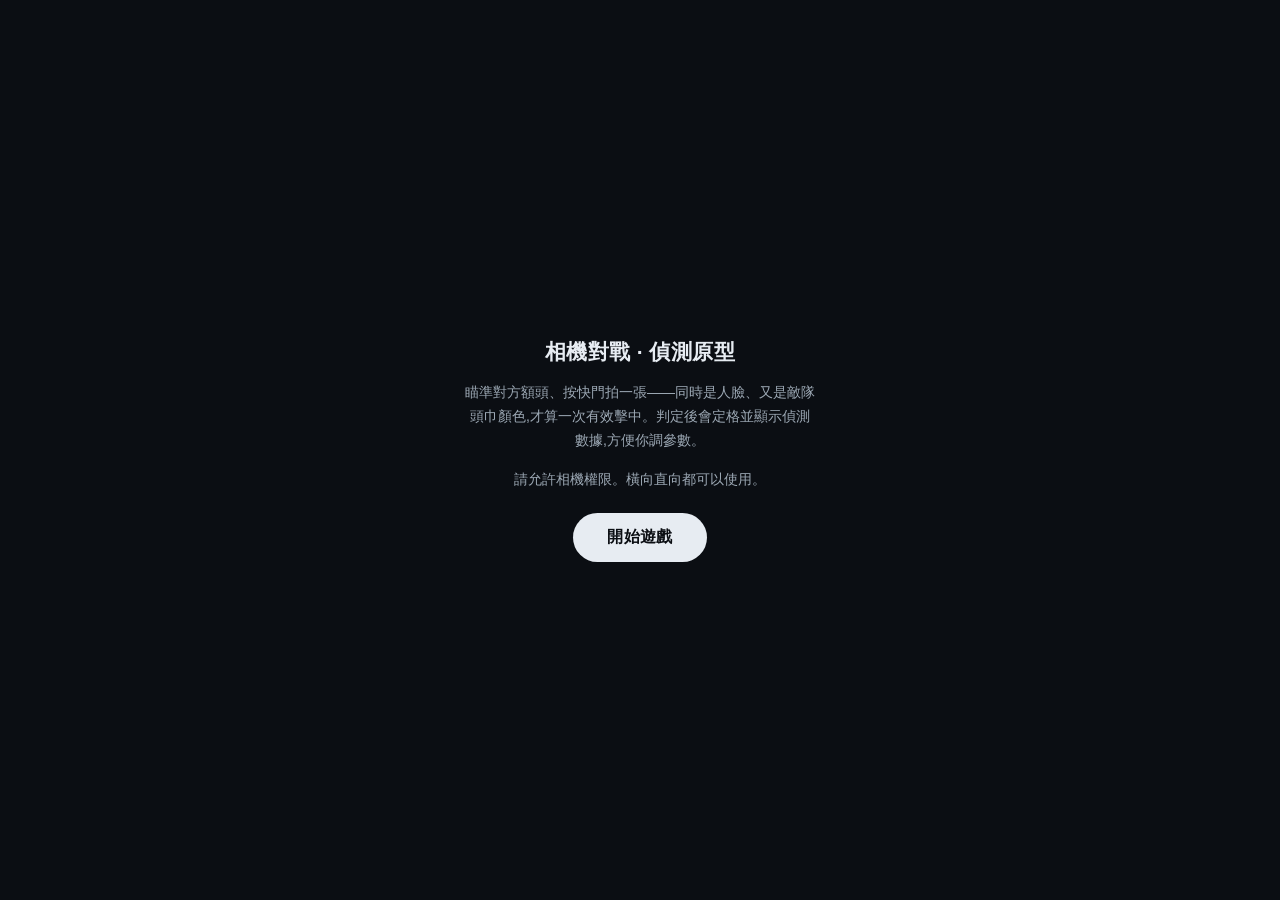
==== commit 86af09f6: "Add files via upload" ====
--- a/camera-battle-prototype.html
+++ b/camera-battle-prototype.html
@@ -36,14 +36,12 @@
   @keyframes flashPop{ 0%{opacity:.8;} 100%{opacity:0;} }
 
   .hidden{ display:none !important; }
-
-  /* 拍照定格時蓋上的透明層,點一下可提前關掉結果 */
   .dismiss-layer{ position:absolute; inset:0; z-index:14; }
 
   .hud-top{
     position:absolute; top:0; left:0; right:0;
     display:flex; align-items:center; justify-content:space-between; gap:8px;
-    padding:calc(env(safe-area-inset-top,0px) + 12px) calc(env(safe-area-inset-left,0px) + 14px) 12px calc(env(safe-area-inset-right,0px) + 14px);
+    padding:calc(env(safe-area-inset-top,0px) + 12px) calc(env(safe-area-inset-right,0px) + 14px) 12px calc(env(safe-area-inset-left,0px) + 14px);
     background:linear-gradient(to bottom, rgba(11,14,19,.85), transparent);
     z-index:5;
   }
@@ -69,13 +67,15 @@
 
   .legend{
     position:absolute; top:60px; left:0; right:0; z-index:5;
-    display:flex; justify-content:center; pointer-events:none; padding:0 12px;
+    display:flex; flex-direction:column; align-items:center; gap:5px;
+    pointer-events:none; padding:0 12px;
   }
   .legend span{
     font-family:ui-monospace,"SF Mono","Cascadia Code","Roboto Mono",monospace;
     font-size:11px; color:var(--neutral); background:rgba(21,26,33,.75);
     padding:5px 10px; border-radius:6px; border:1px solid rgba(255,255,255,.1);
   }
+  #modelTag{ font-size:10px; opacity:.75; }
 
   .reticle-wrap{
     position:absolute; top:50%; left:50%; transform:translate(-50%,-50%);
@@ -85,7 +85,7 @@
 
   .result-banner{
     position:absolute; left:50%; top:50%; transform:translate(-50%,-50%) scale(.94);
-    z-index:16; pointer-events:none; max-width:86vw;
+    z-index:16; pointer-events:none; max-width:86vw; max-height:72vh; overflow-y:auto;
     font-family:ui-monospace,"SF Mono","Cascadia Code","Roboto Mono",monospace;
     text-align:center; padding:14px 18px; border-radius:12px;
     background:rgba(11,14,19,.92); border:1.5px solid rgba(255,255,255,.15);
@@ -99,6 +99,7 @@
   .result-detail{
     margin-top:9px; padding-top:9px; border-top:1px solid rgba(255,255,255,.12);
     font-size:11px; line-height:1.7; color:var(--neutral); letter-spacing:.02em;
+    word-break:break-word;
   }
   .swatch{
     display:inline-block; width:11px; height:11px; border-radius:3px; vertical-align:-1px;
@@ -132,7 +133,6 @@
     font-size:12px; letter-spacing:.03em; color:var(--neutral);
   }
 
-  /* ---- 橫向模式:快門移到右側,避開下方安全區 ---- */
   @media (orientation: landscape){
     .shutter-wrap{
       left:auto; bottom:50%; right:calc(env(safe-area-inset-right,0px) + 26px);
@@ -141,7 +141,7 @@
     .status-bar{ bottom:16px; padding:0 130px; }
     .legend{ top:56px; }
     .reticle-wrap{ left:calc(50% - 55px); width:120px; height:120px; }
-    .result-banner{ left:calc(50% - 55px); }
+    .result-banner{ left:calc(50% - 55px); max-height:80vh; }
     .start-overlay{ padding:20px 34px; gap:10px; }
     .start-overlay h1{ font-size:18px; }
     .start-overlay p{ font-size:12.5px; line-height:1.6; max-width:520px; }
@@ -183,7 +183,10 @@
       </div>
     </div>
 
-    <div class="legend"><span id="legendText">尋找配戴「藍隊」頭巾的敵方臉孔</span></div>
+    <div class="legend">
+      <span id="legendText">尋找配戴「藍隊」頭巾的敵方臉孔</span>
+      <span id="modelTag"></span>
+    </div>
 
     <div class="reticle-wrap">
       <svg class="reticle" viewBox="0 0 150 150">
@@ -208,7 +211,7 @@
 
   <div class="start-overlay" id="startOverlay">
     <h1>相機對戰 · 偵測原型</h1>
-    <p>瞄準對方額頭、按快門拍一張——同時是人臉、又是敵隊頭巾顏色,才算一次有效擊中。判定後會停留在定格畫面並顯示偵測數據,方便你調整參數。</p>
+    <p>瞄準對方額頭、按快門拍一張——同時是人臉、又是敵隊頭巾顏色,才算一次有效擊中。判定後會定格並顯示偵測數據,方便你調參數。</p>
     <p>請允許相機權限。橫向直向都可以使用。</p>
     <button class="start-btn" id="startBtn">開始遊戲</button>
     <div class="error-text hidden" id="errorText"></div>
@@ -237,24 +240,36 @@
 const shutterBtn = document.getElementById('shutterBtn');
 const hitCountEl = document.getElementById('hitCount');
 const legendText = document.getElementById('legendText');
+const modelTag = document.getElementById('modelTag');
 const resultBanner = document.getElementById('resultBanner');
 const resultTitle = document.getElementById('resultTitle');
 const resultDetail = document.getElementById('resultDetail');
 const dismissLayer = document.getElementById('dismissLayer');
 const teamBtns = document.querySelectorAll('.team-btn');
 
+const MP_VERSION = '0.10.35';   // 0.10.0 太舊,不支援 full_range 模型(會出現 2304 vs 896 錯誤)
+const MODELS = {
+  full:  { name:'full range',  url:'https://storage.googleapis.com/mediapipe-models/face_detector/blaze_face_full_range/float16/1/blaze_face_full_range.tflite' },
+  short: { name:'short range', url:'https://storage.googleapis.com/mediapipe-models/face_detector/blaze_face_short_range/float16/1/blaze_face_short_range.tflite' }
+};
+const ZOOM = 2;   // 全畫面找不到臉時,改用中央裁切放大再找一次(數位變焦)
+
 let myTeam = 'red';
 let enemyTeam = 'blue';
 let hitCount = 0;
+let visionFileset = null;
 let faceDetector = null;
+let activeModel = '';
 let mediaStream = null;
 let animId = null;
 let previewPaused = false;
 let shotBusy = false;
-let lastTimestamp = 0;   // MediaPipe 要求送進去的時間戳必須遞增
+let tsCounter = 0;
+
+const zoomCanvas = document.createElement('canvas');
+const zctx = zoomCanvas.getContext('2d', { willReadFrequently: true });
 
 // 兩隊的顏色定義:色相(Hue)範圍 + 最低飽和度/亮度門檻。
-// 色相判斷比亮度判斷更耐燈光變化,陰影下通常還是分得出紅/藍。
 // 正式使用前務必用實際頭巾材質、在活動當天的燈光下重新測試這幾個數字。
 const TEAM_COLORS = {
   red:  { label: '紅隊', hueRanges: [[0,18], [342,360]], sat: 0.35, val: 0.28 },
@@ -269,6 +284,12 @@
     legendText.textContent = `尋找配戴「${TEAM_COLORS[enemyTeam].label}」頭巾的敵方臉孔`;
   });
 });
+
+// MediaPipe 要求時間戳嚴格遞增,所有偵測共用同一個來源
+function nextTs(){
+  tsCounter = Math.max(tsCounter + 1, Math.round(performance.now()));
+  return tsCounter;
+}
 
 function rgbToHsv(r, g, b){
   r/=255; g/=255; b/=255;
@@ -292,7 +313,6 @@
 }
 
 function sampleColorNearForehead(box){
-  // 取樣區塊在偵測框「上方」,對應額頭/頭巾的位置。
   const sx = Math.max(0, Math.round(box.originX + box.width*0.15));
   const sy = Math.max(0, Math.round(box.originY - box.height*0.35));
   const sw = Math.min(canvas.width - sx, Math.round(box.width*0.7));
@@ -327,25 +347,42 @@
   syncCanvasSize();
 }
 
+// 建立偵測器並「試跑一次」,確認這個環境真的跑得動這個模型
+async function buildDetector(FaceDetector, modelKey){
+  const det = await FaceDetector.createFromOptions(visionFileset, {
+    baseOptions: { modelAssetPath: MODELS[modelKey].url, delegate: 'GPU' },
+    runningMode: 'VIDEO',
+    minDetectionConfidence: 0.35   // 放寬一點,較遠/較小的臉也抓得到
+  });
+  const probe = document.createElement('canvas');
+  probe.width = 256; probe.height = 256;
+  const pctx = probe.getContext('2d');
+  pctx.fillStyle = '#808080';
+  pctx.fillRect(0,0,256,256);
+  det.detectForVideo(probe, nextTs());   // 不相容的話會在這裡丟錯,而不是等你按快門才爆
+  return det;
+}
+
 async function initFaceDetector(){
-  const { FaceDetector, FilesetResolver } = await import("https://cdn.jsdelivr.net/npm/@mediapipe/tasks-vision@0.10.0");
-  const vision = await FilesetResolver.forVisionTasks(
-    "https://cdn.jsdelivr.net/npm/@mediapipe/tasks-vision@0.10.0/wasm"
+  const { FaceDetector, FilesetResolver } = await import(`https://cdn.jsdelivr.net/npm/@mediapipe/tasks-vision@${MP_VERSION}`);
+  visionFileset = await FilesetResolver.forVisionTasks(
+    `https://cdn.jsdelivr.net/npm/@mediapipe/tasks-vision@${MP_VERSION}/wasm`
   );
-  faceDetector = await FaceDetector.createFromOptions(vision, {
-    baseOptions: {
-      // full_range 模型,比 short_range 更適合抓中遠距離的臉。
-      modelAssetPath: "https://storage.googleapis.com/mediapipe-models/face_detector/blaze_face_full_range/float16/1/blaze_face_full_range.tflite",
-      delegate: "GPU"
-    },
-    runningMode: "VIDEO"
-  });
+  try {
+    faceDetector = await buildDetector(FaceDetector, 'full');
+    activeModel = MODELS.full.name;
+  } catch (err){
+    console.warn('full range 模型不可用,自動改用 short range:', err);
+    faceDetector = await buildDetector(FaceDetector, 'short');
+    activeModel = MODELS.short.name + '(full range 不支援,已自動退回)';
+  }
+  modelTag.textContent = `模型:${activeModel}`;
 }
 
 function previewLoop(){
   animId = requestAnimationFrame(previewLoop);
   if (previewPaused || video.readyState < 2) return;
-  syncCanvasSize();   // 轉向後鏡頭解析度若改變,這裡會自動跟上
+  syncCanvasSize();
   ctx.drawImage(video, 0, 0, canvas.width, canvas.height);
 }
 
@@ -355,16 +392,39 @@
   flash.classList.add('flash-anim');
 }
 
+// 第二次嘗試:把畫面中央裁切放大後再偵測,等同數位變焦,讓遠一點的臉變大
+function detectZoomed(){
+  const cw = Math.round(canvas.width / ZOOM);
+  const ch = Math.round(canvas.height / ZOOM);
+  const ox = Math.round((canvas.width - cw) / 2);
+  const oy = Math.round((canvas.height - ch) / 2);
+  zoomCanvas.width = canvas.width;
+  zoomCanvas.height = canvas.height;
+  zctx.drawImage(video, ox, oy, cw, ch, 0, 0, canvas.width, canvas.height);
+  const res = faceDetector.detectForVideo(zoomCanvas, nextTs());
+  return (res.detections || []).map(d => ({
+    boundingBox: {
+      originX: ox + d.boundingBox.originX / ZOOM,
+      originY: oy + d.boundingBox.originY / ZOOM,
+      width:  d.boundingBox.width / ZOOM,
+      height: d.boundingBox.height / ZOOM
+    }
+  }));
+}
+
 function evaluateShot(){
-  // 時間戳必須嚴格遞增,否則 MediaPipe 會丟出錯誤
-  let ts = Math.round(performance.now());
-  if (ts <= lastTimestamp) ts = lastTimestamp + 1;
-  lastTimestamp = ts;
-
-  const result = faceDetector.detectForVideo(video, ts);
-  const detections = result.detections || [];
+  let detections = (faceDetector.detectForVideo(video, nextTs()).detections) || [];
+  let usedZoom = false;
   if (!detections.length){
-    return { hit:false, title:'❌ 沒有擊中', detail:'畫面中沒有偵測到人臉' };
+    detections = detectZoomed();
+    usedZoom = detections.length > 0;
+  }
+
+  const zoomNote = usedZoom ? '(靠中央放大才找到)' : '';
+
+  if (!detections.length){
+    return { hit:false, title:'❌ 沒有擊中',
+      detail:`畫面中沒有偵測到人臉<br>模型:${activeModel}<br>已試過全畫面與中央放大兩種方式` };
   }
 
   const box = detections[0].boundingBox;
@@ -372,9 +432,11 @@
   ctx.lineWidth = 3;
   ctx.strokeRect(box.originX, box.originY, box.width, box.height);
 
+  const facePct = ((box.width / canvas.width) * 100).toFixed(0);
   const sample = sampleColorNearForehead(box);
   if (!sample){
-    return { hit:false, title:'❌ 沒有擊中', detail:`偵測到 ${detections.length} 張臉,但額頭位置超出畫面,無法取樣` };
+    return { hit:false, title:'❌ 沒有擊中',
+      detail:`偵測到 ${detections.length} 張臉${zoomNote},但額頭位置超出畫面,無法取樣` };
   }
 
   const [h,s,v] = rgbToHsv(sample.r, sample.g, sample.b);
@@ -387,7 +449,7 @@
   const rgbCss = `rgb(${Math.round(sample.r)},${Math.round(sample.g)},${Math.round(sample.b)})`;
   const def = TEAM_COLORS[enemyTeam];
   const detail =
-    `偵測到 ${detections.length} 張臉<br>` +
+    `偵測到 ${detections.length} 張臉${zoomNote} · 臉寬約畫面 ${facePct}%<br>` +
     `<span class="swatch" style="background:${rgbCss}"></span>額頭取樣色 ${rgbCss}<br>` +
     `色相 ${h.toFixed(0)}° · 飽和 ${s.toFixed(2)} · 亮度 ${v.toFixed(2)}<br>` +
     `${def.label}門檻:色相 ${def.hueRanges.map(r=>r.join('-')).join(' 或 ')} · 飽和≥${def.sat} · 亮度≥${def.val}`;
@@ -419,16 +481,16 @@
   if (shotBusy || !faceDetector) return;
   shotBusy = true;
   shutterBtn.disabled = true;
-  previewPaused = true;   // 定格當下畫面,像真的拍了一張
+  previewPaused = true;
   flashScreen();
 
   let res;
   try {
     res = evaluateShot();
   } catch (err){
-    // 任何偵測錯誤都要有結果,絕不能讓畫面卡在定格狀態
     console.error('偵測失敗:', err);
-    res = { hit:false, title:'⚠️ 偵測失敗', detail:'判定時發生錯誤,請再試一次<br>' + (err && err.message ? err.message : '') };
+    res = { hit:false, title:'⚠️ 偵測失敗',
+      detail:'判定時發生錯誤,請再試一次<br>' + (err && err.message ? err.message : '') };
   }
   showResult(res);
 
@@ -467,7 +529,7 @@
       throw new Error('相機權限需要在 https 網址下才能使用,請確認網址是 https 開頭。');
     }
     await initCamera();
-    if (!faceDetector){          // 模型只載入一次,重新開始時直接沿用
+    if (!faceDetector){
       startBtn.textContent = '載入偵測模型中…';
       await initFaceDetector();
     }
@@ -481,7 +543,6 @@
     errorText.textContent = '啟動失敗:' + (err && err.message ? err.message : '無法取得相機權限,請確認已允許相機存取。');
     errorText.classList.remove('hidden');
   } finally {
-    // 不論成功失敗都把按鈕復原,否則重新開始時會按不下去
     startBtn.disabled = false;
     startBtn.textContent = '開始遊戲';
   }
@@ -509,7 +570,6 @@
 
 startBtn.addEventListener('click', startGame);
 
-// 轉向時重新對齊畫布尺寸
 window.addEventListener('orientationchange', () => setTimeout(syncCanvasSize, 300));
 window.addEventListener('resize', syncCanvasSize);
 </script>
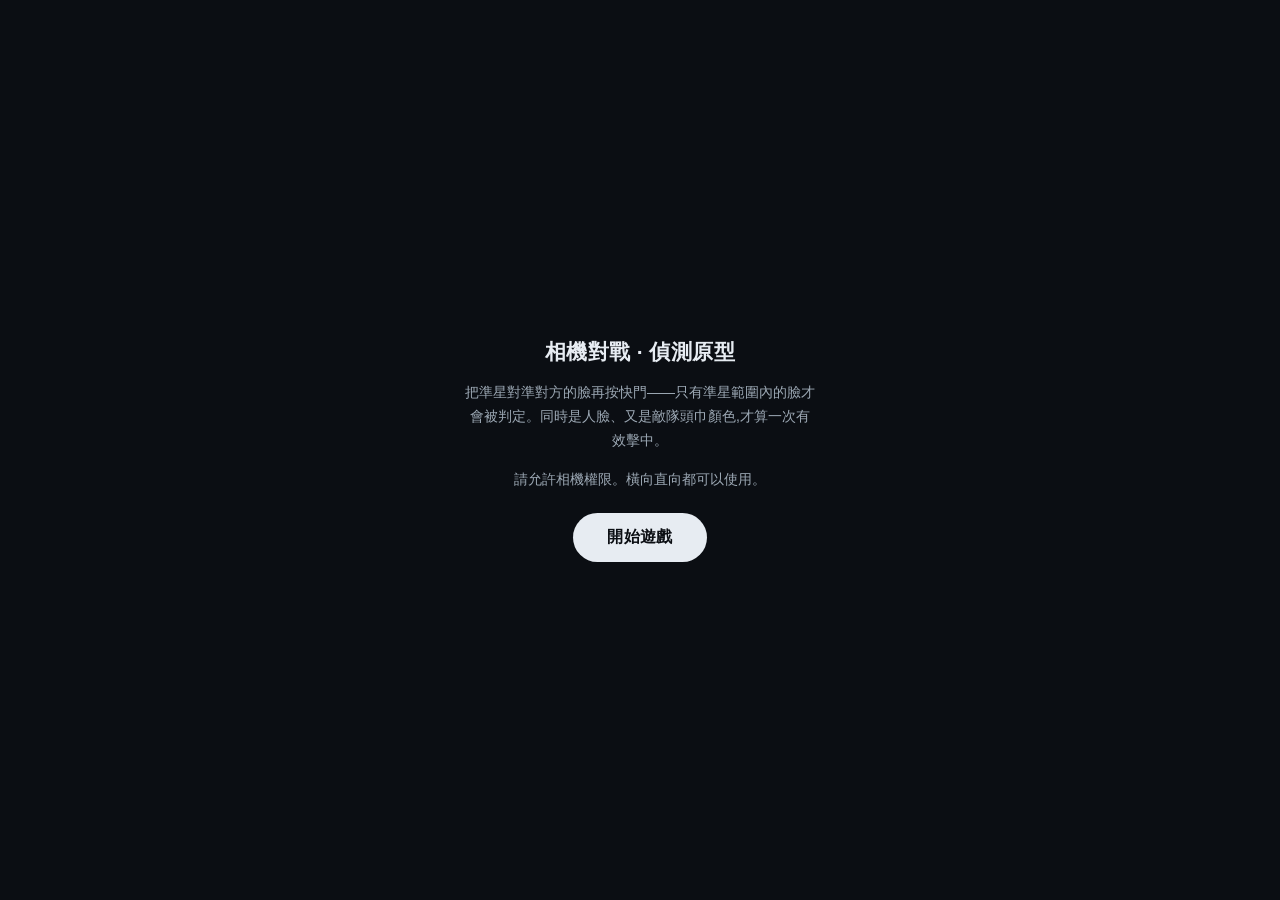
==== commit 5ca28901: "Add files via upload" ====
--- a/camera-battle-prototype.html
+++ b/camera-battle-prototype.html
@@ -77,12 +77,6 @@
   }
   #modelTag{ font-size:10px; opacity:.75; }
 
-  .reticle-wrap{
-    position:absolute; top:50%; left:50%; transform:translate(-50%,-50%);
-    width:140px; height:140px; z-index:4; pointer-events:none;
-  }
-  .reticle{width:100%; height:100%;}
-
   .result-banner{
     position:absolute; left:50%; top:50%; transform:translate(-50%,-50%) scale(.94);
     z-index:16; pointer-events:none; max-width:86vw; max-height:72vh; overflow-y:auto;
@@ -140,7 +134,6 @@
     }
     .status-bar{ bottom:16px; padding:0 130px; }
     .legend{ top:56px; }
-    .reticle-wrap{ left:calc(50% - 55px); width:120px; height:120px; }
     .result-banner{ left:calc(50% - 55px); max-height:80vh; }
     .start-overlay{ padding:20px 34px; gap:10px; }
     .start-overlay h1{ font-size:18px; }
@@ -188,14 +181,7 @@
       <span id="modelTag"></span>
     </div>
 
-    <div class="reticle-wrap">
-      <svg class="reticle" viewBox="0 0 150 150">
-        <circle cx="75" cy="75" r="46" fill="none" stroke="#9CA8B4" stroke-width="2"/>
-        <path d="M75 8 L75 28 M75 122 L75 142 M8 75 L28 75 M122 75 L142 75" stroke="#9CA8B4" stroke-width="2.5" stroke-linecap="round"/>
-      </svg>
-    </div>
-
-    <div class="status-bar"><div class="status-text">瞄準對方額頭,按快門拍一張判定</div></div>
+    <div class="status-bar"><div class="status-text">把準星對準對方的臉,按快門判定</div></div>
 
     <div class="dismiss-layer hidden" id="dismissLayer"></div>
     <div class="result-banner" id="resultBanner">
@@ -211,7 +197,7 @@
 
   <div class="start-overlay" id="startOverlay">
     <h1>相機對戰 · 偵測原型</h1>
-    <p>瞄準對方額頭、按快門拍一張——同時是人臉、又是敵隊頭巾顏色,才算一次有效擊中。判定後會定格並顯示偵測數據,方便你調參數。</p>
+    <p>把準星對準對方的臉再按快門——只有準星範圍內的臉才會被判定。同時是人臉、又是敵隊頭巾顏色,才算一次有效擊中。</p>
     <p>請允許相機權限。橫向直向都可以使用。</p>
     <button class="start-btn" id="startBtn">開始遊戲</button>
     <div class="error-text hidden" id="errorText"></div>
@@ -252,7 +238,12 @@
   full:  { name:'full range',  url:'https://storage.googleapis.com/mediapipe-models/face_detector/blaze_face_full_range/float16/1/blaze_face_full_range.tflite' },
   short: { name:'short range', url:'https://storage.googleapis.com/mediapipe-models/face_detector/blaze_face_short_range/float16/1/blaze_face_short_range.tflite' }
 };
-const ZOOM = 2;   // 全畫面找不到臉時,改用中央裁切放大再找一次(數位變焦)
+// 只判定準星範圍:準星框佔畫面短邊的比例
+const AIM_FRACTION = 0.40;
+// 實際送去偵測的裁切範圍比準星再大一些,避免臉稍微超出準星就整個偵測不到
+const CROP_EXPAND = 1.9;
+// 裁切後統一放大到這個尺寸再送進模型,等同把解析度集中在目標上
+const DETECT_SIZE = 640;
 
 let myTeam = 'red';
 let enemyTeam = 'blue';
@@ -334,6 +325,44 @@
     canvas.width = video.videoWidth;
     canvas.height = video.videoHeight;
   }
+}
+
+// 準星框(以影像座標計算)。準星直接畫在畫布上,所以「看到的範圍」
+// 和「實際判定的範圍」保證完全一致,不會因為畫面裁切而對不上。
+function getAimBox(){
+  const side = Math.round(Math.min(canvas.width, canvas.height) * AIM_FRACTION);
+  return {
+    x: Math.round((canvas.width - side) / 2),
+    y: Math.round((canvas.height - side) / 2),
+    side
+  };
+}
+
+function drawReticle(){
+  const a = getAimBox();
+  const lw = Math.max(2, Math.round(canvas.width * 0.0035));
+  const arm = Math.round(a.side * 0.22);
+  ctx.strokeStyle = 'rgba(231,236,242,.9)';
+  ctx.lineWidth = lw;
+  ctx.lineCap = 'round';
+  const corners = [
+    [a.x, a.y, 1, 1],
+    [a.x + a.side, a.y, -1, 1],
+    [a.x, a.y + a.side, 1, -1],
+    [a.x + a.side, a.y + a.side, -1, -1]
+  ];
+  for (const [px, py, dx, dy] of corners){
+    ctx.beginPath();
+    ctx.moveTo(px + dx*arm, py);
+    ctx.lineTo(px, py);
+    ctx.lineTo(px, py + dy*arm);
+    ctx.stroke();
+  }
+  // 中心點
+  ctx.fillStyle = 'rgba(231,236,242,.75)';
+  ctx.beginPath();
+  ctx.arc(a.x + a.side/2, a.y + a.side/2, Math.max(2, lw*0.9), 0, Math.PI*2);
+  ctx.fill();
 }
 
 async function initCamera(){
@@ -384,6 +413,7 @@
   if (previewPaused || video.readyState < 2) return;
   syncCanvasSize();
   ctx.drawImage(video, 0, 0, canvas.width, canvas.height);
+  drawReticle();
 }
 
 function flashScreen(){
@@ -392,64 +422,92 @@
   flash.classList.add('flash-anim');
 }
 
-// 第二次嘗試:把畫面中央裁切放大後再偵測,等同數位變焦,讓遠一點的臉變大
-function detectZoomed(){
-  const cw = Math.round(canvas.width / ZOOM);
-  const ch = Math.round(canvas.height / ZOOM);
-  const ox = Math.round((canvas.width - cw) / 2);
-  const oy = Math.round((canvas.height - ch) / 2);
-  zoomCanvas.width = canvas.width;
-  zoomCanvas.height = canvas.height;
-  zctx.drawImage(video, ox, oy, cw, ch, 0, 0, canvas.width, canvas.height);
+// 只把準星附近裁切出來、放大後送去偵測,解析度集中在目標上,
+// 遠一點的臉也比較抓得到。回傳的座標會換算回原始畫面座標。
+function detectInAimArea(){
+  const aim = getAimBox();
+  const centerX = aim.x + aim.side/2;
+  const centerY = aim.y + aim.side/2;
+
+  let cropSide = Math.round(aim.side * CROP_EXPAND);
+  cropSide = Math.min(cropSide, canvas.width, canvas.height);
+  let cx = Math.round(centerX - cropSide/2);
+  let cy = Math.round(centerY - cropSide/2);
+  cx = Math.max(0, Math.min(cx, canvas.width  - cropSide));
+  cy = Math.max(0, Math.min(cy, canvas.height - cropSide));
+
+  // 輸出尺寸至少和裁切範圍一樣大,確保高解析度相機不會反而被縮小、損失畫質
+  const outSize = Math.max(DETECT_SIZE, cropSide);
+  zoomCanvas.width = outSize;
+  zoomCanvas.height = outSize;
+  zctx.drawImage(video, cx, cy, cropSide, cropSide, 0, 0, outSize, outSize);
+
   const res = faceDetector.detectForVideo(zoomCanvas, nextTs());
-  return (res.detections || []).map(d => ({
-    boundingBox: {
-      originX: ox + d.boundingBox.originX / ZOOM,
-      originY: oy + d.boundingBox.originY / ZOOM,
-      width:  d.boundingBox.width / ZOOM,
-      height: d.boundingBox.height / ZOOM
-    }
+  const scale = outSize / cropSide;
+  const boxes = (res.detections || []).map(d => ({
+    originX: cx + d.boundingBox.originX / scale,
+    originY: cy + d.boundingBox.originY / scale,
+    width:   d.boundingBox.width  / scale,
+    height:  d.boundingBox.height / scale
   }));
+
+  // 只採用「中心點落在準星框內」的臉,旁邊的路人不算
+  const inAim = boxes.filter(b => {
+    const fx = b.originX + b.width/2;
+    const fy = b.originY + b.height/2;
+    return fx >= aim.x && fx <= aim.x + aim.side &&
+           fy >= aim.y && fy <= aim.y + aim.side;
+  });
+
+  // 準星內若有多張臉,取最靠近準星中心的那一張
+  inAim.sort((p, q) => {
+    const dp = Math.hypot(p.originX + p.width/2 - centerX, p.originY + p.height/2 - centerY);
+    const dq = Math.hypot(q.originX + q.width/2 - centerX, q.originY + q.height/2 - centerY);
+    return dp - dq;
+  });
+
+  return { aim, inAim, nearbyCount: boxes.length - inAim.length };
 }
 
 function evaluateShot(){
-  let detections = (faceDetector.detectForVideo(video, nextTs()).detections) || [];
-  let usedZoom = false;
-  if (!detections.length){
-    detections = detectZoomed();
-    usedZoom = detections.length > 0;
-  }
-
-  const zoomNote = usedZoom ? '(靠中央放大才找到)' : '';
-
-  if (!detections.length){
+  // 先重畫一張乾淨的畫面(不含準星線條),避免取樣顏色時取到準星的白線
+  ctx.drawImage(video, 0, 0, canvas.width, canvas.height);
+
+  const { aim, inAim, nearbyCount } = detectInAimArea();
+  const nearbyNote = nearbyCount > 0 ? `<br>準星外另有 ${nearbyCount} 張臉,已忽略` : '';
+
+  if (!inAim.length){
+    drawReticle();
     return { hit:false, title:'❌ 沒有擊中',
-      detail:`畫面中沒有偵測到人臉<br>模型:${activeModel}<br>已試過全畫面與中央放大兩種方式` };
-  }
-
-  const box = detections[0].boundingBox;
-  ctx.strokeStyle = 'rgba(231,236,242,.8)';
-  ctx.lineWidth = 3;
+      detail:`準星範圍內沒有偵測到人臉${nearbyNote}<br>模型:${activeModel}<br>請把準星對準對方的臉再拍` };
+  }
+
+  const box = inAim[0];
+  const facePct = ((box.width / canvas.width) * 100).toFixed(0);
+
+  ctx.strokeStyle = 'rgba(231,236,242,.85)';
+  ctx.lineWidth = Math.max(2, Math.round(canvas.width * 0.004));
   ctx.strokeRect(box.originX, box.originY, box.width, box.height);
 
-  const facePct = ((box.width / canvas.width) * 100).toFixed(0);
   const sample = sampleColorNearForehead(box);
   if (!sample){
+    drawReticle();
     return { hit:false, title:'❌ 沒有擊中',
-      detail:`偵測到 ${detections.length} 張臉${zoomNote},但額頭位置超出畫面,無法取樣` };
+      detail:`準星內偵測到 ${inAim.length} 張臉,但額頭位置超出畫面,無法取樣${nearbyNote}` };
   }
 
   const [h,s,v] = rgbToHsv(sample.r, sample.g, sample.b);
   const hit = matchesTeamColor(h,s,v,enemyTeam);
 
   ctx.strokeStyle = hit ? (enemyTeam==='red' ? '#FF4757' : '#3D8BFF') : 'rgba(255,255,255,.65)';
-  ctx.lineWidth = 3;
+  ctx.lineWidth = Math.max(2, Math.round(canvas.width * 0.004));
   ctx.strokeRect(sample.rect.sx, sample.rect.sy, sample.rect.sw, sample.rect.sh);
+  drawReticle();
 
   const rgbCss = `rgb(${Math.round(sample.r)},${Math.round(sample.g)},${Math.round(sample.b)})`;
   const def = TEAM_COLORS[enemyTeam];
   const detail =
-    `偵測到 ${detections.length} 張臉${zoomNote} · 臉寬約畫面 ${facePct}%<br>` +
+    `準星內偵測到 ${inAim.length} 張臉 · 臉寬約畫面 ${facePct}%${nearbyNote}<br>` +
     `<span class="swatch" style="background:${rgbCss}"></span>額頭取樣色 ${rgbCss}<br>` +
     `色相 ${h.toFixed(0)}° · 飽和 ${s.toFixed(2)} · 亮度 ${v.toFixed(2)}<br>` +
     `${def.label}門檻:色相 ${def.hueRanges.map(r=>r.join('-')).join(' 或 ')} · 飽和≥${def.sat} · 亮度≥${def.val}`;
